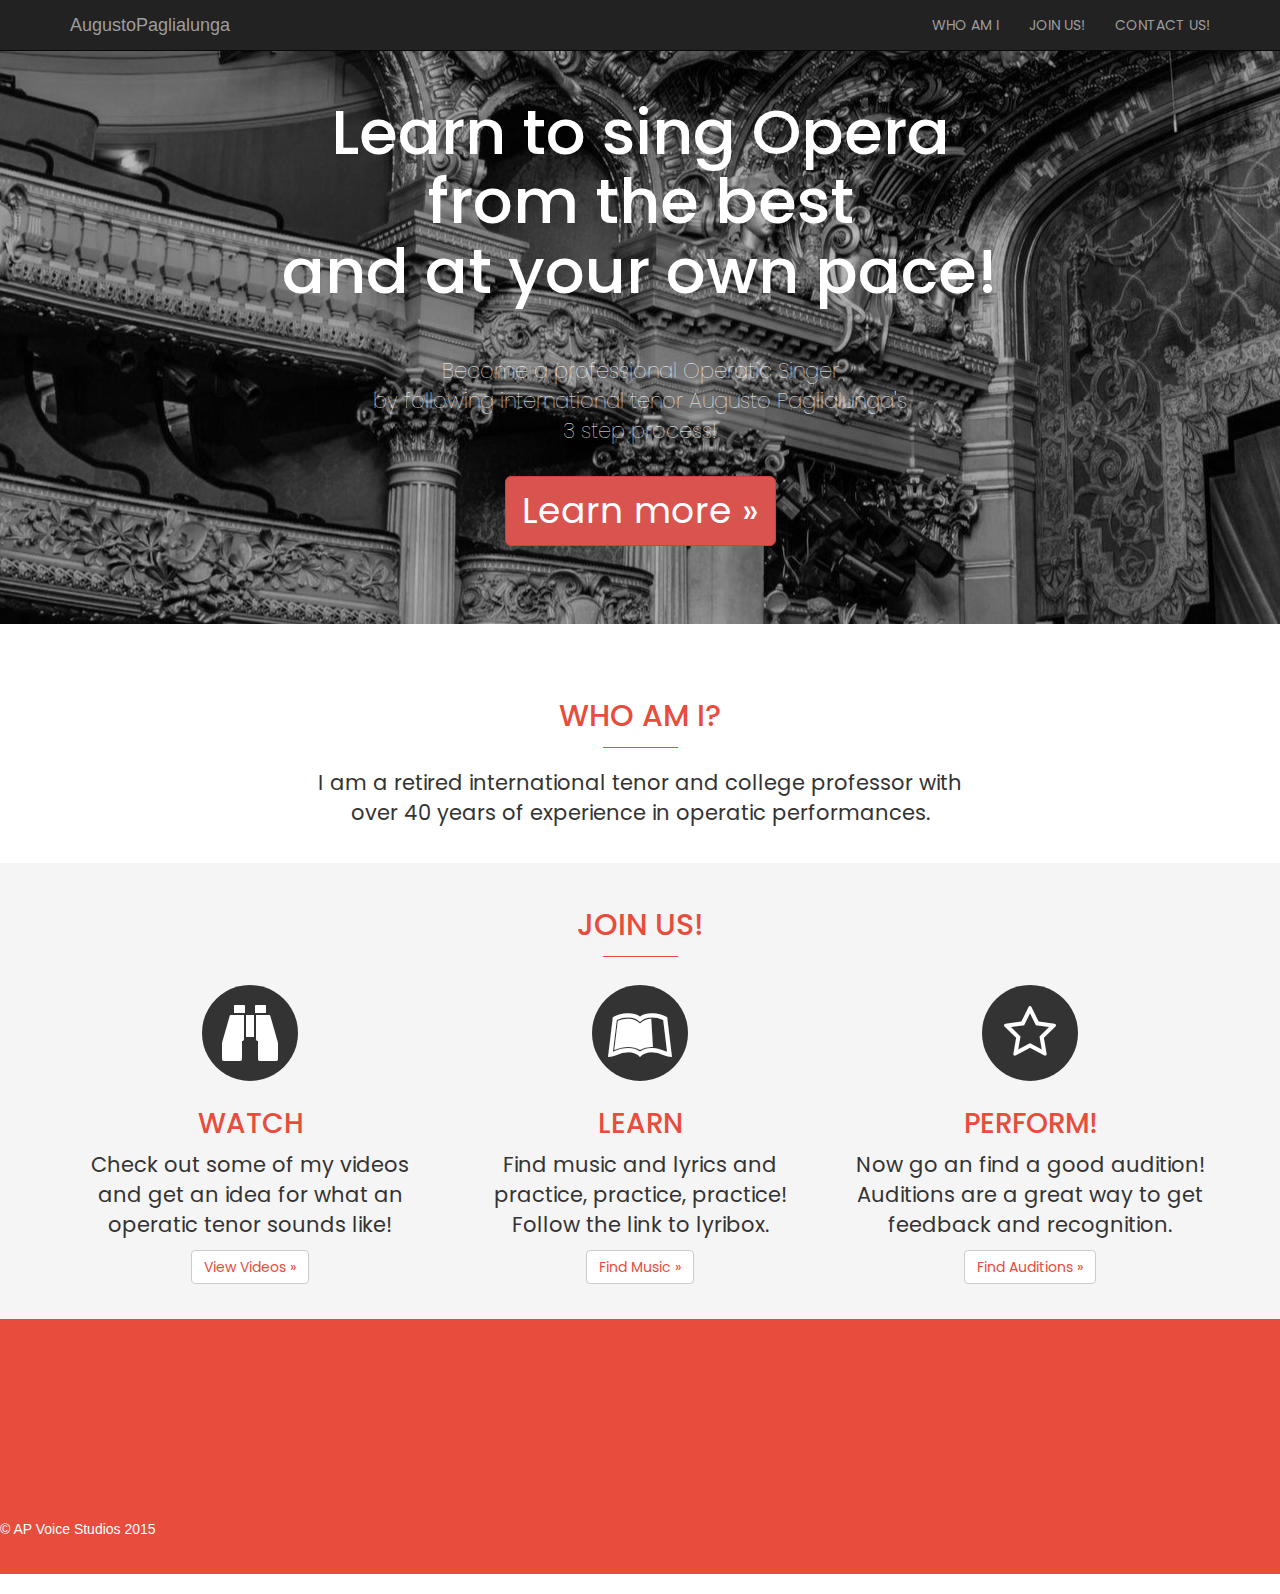
==== index.htm @ 398d7684 "imported all site files - first-time" ====
﻿
<!DOCTYPE html>
<html lang="en">
<head>
    <meta charset="utf-8">
    <meta http-equiv="X-UA-Compatible" content="IE=edge">
    <meta name="viewport" content="width=device-width, initial-scale=1">
    <!-- The above 3 meta tags *must* come first in the head; any other head content must come *after* these tags -->
    <meta name="description" content="">
    <meta name="author" content="">
    <link rel="icon" href="favicon.ico">

    <title>AugustoPaglialunga</title>

    <!-- Google Fonts and FontAwesome-->
    <link href='http://fonts.googleapis.com/css?family=Poppins' rel='stylesheet' type='text/css'>
    <link rel="stylesheet" href="fonts/font-awesome-4.3.0/css/font-awesome.min.css">

    <!-- Bootstrap core CSS -->
    <link href="css/bootstrap.min.css" rel="stylesheet">

    <!-- Custom styles for this template -->
    <link href="css/custom.css" rel="stylesheet">

    <!-- Just for debugging purposes. Don't actually copy these 2 lines! -->
    <!--[if lt IE 9]><script src="../../assets/js/ie8-responsive-file-warning.js"></script><![endif]-->
    <script src="js/ie-emulation-modes-warning.js"></script>

    <!-- HTML5 shim and Respond.js for IE8 support of HTML5 elements and media queries -->
    <!--[if lt IE 9]>
      <script src="https://oss.maxcdn.com/html5shiv/3.7.2/html5shiv.min.js"></script>
      <script src="https://oss.maxcdn.com/respond/1.4.2/respond.min.js"></script>
    <![endif]-->
</head>

<body>

    <!-- Main jumbotron for a primary marketing message or call to action -->
    <div id="jumbo" class="jumbotron">
        <div class="container">
            <h1>Learn to sing Opera<br>from the best<br>and at your own pace!</h1>
            <p>Become a professional Operatic Singer <br>by following international tenor Augusto Paglialunga's<br> 3 step process!</p>
            <p><a class="btn btn-danger btn-lg" href="#" role="button">Learn more &raquo;</a></p>
        </div>
    </div>

    <nav class="navbar navbar-inverse navbar-fixed-top">
        <div class="container">
            <div class="navbar-header">
                <button type="button" class="navbar-toggle collapsed" data-toggle="collapse" data-target="#navbar" aria-expanded="false" aria-controls="navbar">
                    <span class="sr-only">Toggle navigation</span>
                    <span class="icon-bar"></span>
                    <span class="icon-bar"></span>
                    <span class="icon-bar"></span>
                </button>
                <a class="navbar-brand" href="#jumbo">AugustoPaglialunga</a>
            </div>
            <div id="navbar" class="navbar-collapse collapse">
                <ul class="nav navbar-nav navbar-right">
                    <li><a href="#who-am-i">WHO AM I</a></li>
                    <li><a href="#join-us">JOIN US!</a></li>
                    <li><a href="https://docs.google.com/forms/d/1GmplCdQMBZxoAAOcZKTVGCgsTFbYPs836CV-EoXFgas/viewform" target="_blank">CONTACT US!</a></li>
                </ul>
                <!--<form class="navbar-form navbar-right">
                    <div class="form-group">
                        <input type="text" placeholder="Email" class="form-control">
                    </div>
                    <div class="form-group">
                        <input type="password" placeholder="Password" class="form-control">
                    </div>
                    <button type="submit" class="btn btn-success">Sign in</button>
                </form> -->
            </div> <!--/.navbar-collapse -->
        </div>
    </nav>

    <div id="who-am-i" class="container homepage">
        <h2>Who Am I?</h2>
        <hr>
        <p>I am a retired international tenor and college professor with<br> over 40 years of experience in operatic performances.</p>
    </div>

    <div id="join-us"> <!-- Wrapped div in order to give it a background that will span the full width of the page -->
        <div class="container homepage">
            <!-- Example row of columns -->
            <h2>Join us!</h2>
            <hr>
            <div class="row">
                <div class="col-md-4">
                    <span class="fa-stack fa-4x">
                      <i class="fa fa-circle fa-stack-2x"></i>
                      <i class="fa fa-binoculars fa-stack-1x fa-inverse"></i>
                    </span>
                    <h3>Watch</h3>
                    <p>Check out some of my videos and get an idea for what an operatic tenor sounds like! </p>
                    <p><a class="btn btn-default" href="https://www.youtube.com/results?search_query=augusto+paglialunga" role="button" target="_blank">View Videos &raquo;</a></p>
                </div>
                <div class="col-md-4">
                    <span class="fa-stack fa-4x">
                      <i class="fa fa-circle fa-stack-2x"></i>
                      <i class="fa fa-leanpub fa-stack-1x fa-inverse"></i>
                    </span>
                    <h3>Learn</h3>
                    <p>Find music and lyrics and practice, practice, practice! Follow the link to lyribox. </p>
                    <p><a class="btn btn-default" href="http://www.lyribox.com/" role="button" target="_blank">Find Music &raquo;</a></p>
                </div>
                <div class="col-md-4">
                    <span class="fa-stack fa-4x">
                      <i class="fa fa-circle fa-stack-2x"></i>
                      <i class="fa fa-star-o fa-stack-1x fa-inverse"></i>
                    </span>
                    <h3>Perform!</h3>
                    <p>Now go an find a good audition! Auditions are a great way to get feedback and recognition. </p>
                    <p><a class="btn btn-default" href="https://www.yaptracker.com/" role="button" target="_blank">Find Auditions &raquo;</a></p>
                </div>
            </div>
        </div> <!-- /container -->
    </div>
    <footer>
        <div class="container>"
            <p>&copy; AP Voice Studios 2015</p>
        </div>
    </footer>

    <!-- Bootstrap core JavaScript
    ================================================== -->
    <!-- Placed at the end of the document so the pages load faster -->
    <script src="https://ajax.googleapis.com/ajax/libs/jquery/1.11.2/jquery.min.js"></script>
    <script src="js/bootstrap.min.js"></script>
    <!-- IE10 viewport hack for Surface/desktop Windows 8 bug -->
    <script src="js/ie10-viewport-bug-workaround.js"></script>
</body>
</html>
---- css/custom.css ----
/* Move down content because we have a fixed navbar that is 50px tall */
body {
  padding-top: 50px;
  padding-bottom: 20px;
}

ul.nav{
	font-family: 'Poppins', sans-serif;
}

hr{
	border-color: #e74c3c;
	width: 75px;
	margin-top: 15px;
}

footer{
	color: #fff;
	background-color: #e74c3c;
	padding-top: 200px;
	padding-bottom: 25px;
}


#join-us{
	background-color: #f5f5f5;
}

.jumbotron {
	text-align: center;
	background-image: url(../images/hall3b.jpg);
	background-position: center;
	font-family: 'Poppins', sans-serif;
}

.jumbotron h1 {
	color: #fff;
	margin-top: 0px;
	margin-bottom: 50px;
	padding-left: 10px;
	padding-right: 10px;

}

.jumbotron p {
	font-weight: 100;
	color: #fff;
	margin-bottom: 30px;
}

.btn-lg {
	font-size: 36px;
}

.homepage{
	text-align: center;
	font-family: 'Poppins', sans-serif;
	padding-top: 25px;
	padding-bottom: 25px;
}

.homepage h2, .homepage h3{
	color: #e74c3c;
	text-transform: uppercase;
	font-family: 'Poppins', sans-serif;
}
.homepage h2{
	font-size: 30px;
}

.homepage h3{
	font-size: 28px;
}

.homepage p{
	font-size: 21px;
}

.homepage a{
	color:#e74c3c;
}

.homepage a:hover{
	color:#e74c3c;
	text-decoration: none;
	opacity: .8;
}

.homepage hr{
	border-color: #e74c3c;
	width: 75px;
	margin-top: 15px;
}

/* Responsive Styling */

@media (max-width: 1199px){
  
  .jumbotron h1{
  	font-size: 56px;
  	margin-bottom: 25px;
  }
	
}

@media (max-width: 992px){
  
  .jumbotron h1{
  	font-size: 50px;
  	margin-bottom: 25px;
  }

  .jumbotron p{
  	font-size: 18px;  	
  }
  .btn-lg{
		font-size: 28px;
	}

	@media (max-width: 766px){
  
  .jumbotron h1{
  	font-size: 30px;
  	margin-bottom: 25px;
  }

  .btn-lg{
		font-size: 20px;
	}

		@media (max-width: 310px){
  
  .jumbotron h1{
  	font-size: 30px;
  	margin-bottom: 25px;
  }

  .jumbotron p{
  	font-size: 13px
  }

  .btn-lg{
		font-size: 17px;
	}
}
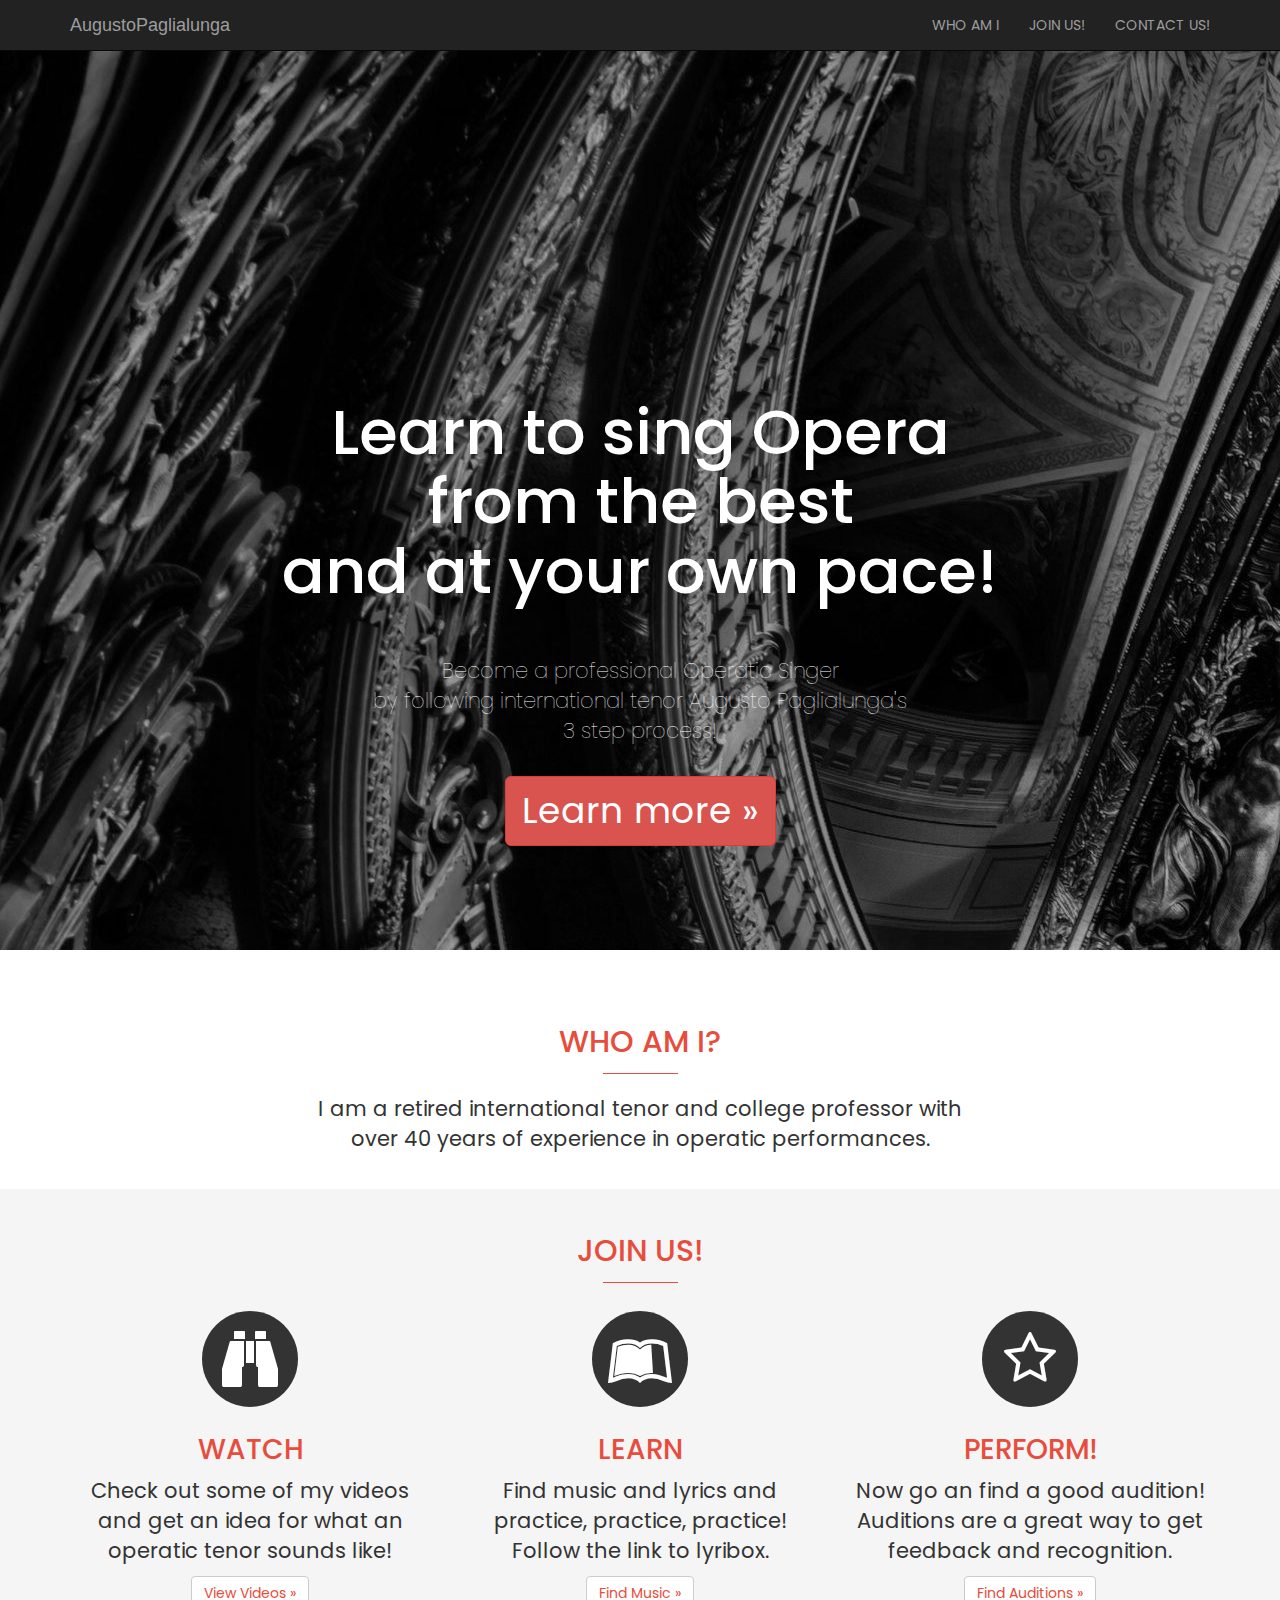
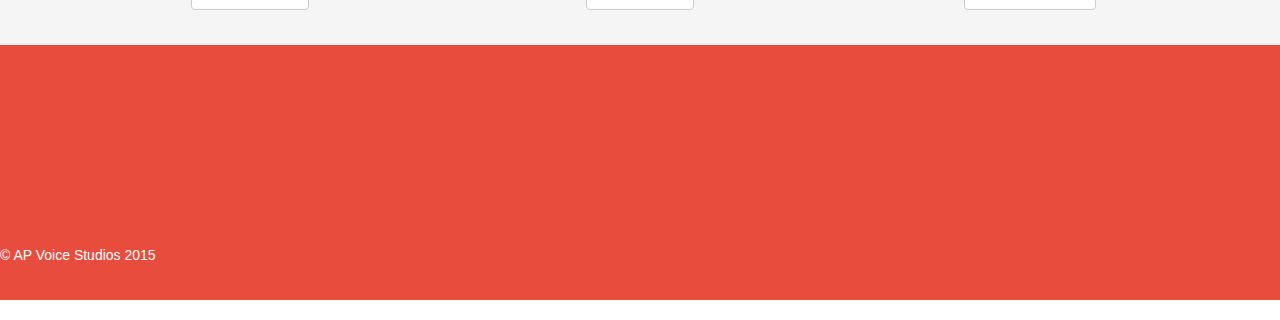
==== commit 7b945a77: "Modal changes to fix video" ====
--- a/index.htm
+++ b/index.htm
@@ -40,8 +40,25 @@
         <div class="container">
             <h1>Learn to sing Opera<br>from the best<br>and at your own pace!</h1>
             <p>Become a professional Operatic Singer <br>by following international tenor Augusto Paglialunga's<br> 3 step process!</p>
-            <p><a class="btn btn-danger btn-lg" href="#" role="button">Learn more &raquo;</a></p>
+            <p><a class="btn btn-danger btn-lg" href="#" role="button" data-toggle="modal" data-target="#myModal">Learn more &raquo;</a></p>
         </div>
+    </div>
+
+    <!-- Button trigger modal 
+<button type="button" class="btn btn-primary btn-lg" data-toggle="modal" data-target="#myModal">
+  Launch demo modal
+</button> -->
+
+    <!-- Modal -->
+    <div class="modal fade" id="myModal" tabindex="-1" role="dialog" aria-labelledby="myModalLabel">
+      <div class="modal-dialog" role="document">
+        <div class="modal-content">
+            <div class="modal-body">
+                <button type="button" class="close" data-dismiss="modal" aria-label="Close"><span aria-hidden="true">×</span></button>
+                <iframe width="560" height="315" src="https//www.youtube.com/embed/cWo7ZHszsG4?showinfo=0" frameborder="0" allowfullscreen></iframe>
+            </div>
+        </div>
+      </div>
     </div>
 
     <nav class="navbar navbar-inverse navbar-fixed-top">
--- a/css/custom.css
+++ b/css/custom.css
@@ -27,10 +27,14 @@
 }
 
 .jumbotron {
+	height: 100vh;
 	text-align: center;
-	background-image: url(../images/hall3b.jpg);
-	background-position: center;
+	background-image: url('../images/hall3b.jpg');
 	font-family: 'Poppins', sans-serif;
+}
+
+.jumbotron .container{
+	margin-top: 300px;
 }
 
 .jumbotron h1 {
@@ -46,6 +50,24 @@
 	font-weight: 100;
 	color: #fff;
 	margin-bottom: 30px;
+}
+
+.modal-content button.close{
+	position: absolute;
+	right: 5px;
+	top: 5px;
+	font-size: 28px;
+	background-color: white;
+	width: 40px;
+	opacity: 1;
+	border-radius: 24px;
+	-webkit-border-radius: 24px;
+	-moz-border-radius: 24px;
+}
+
+.modal-content iframe{
+	margin-top: 10px;
+	margin-bottom: 15px;
 }
 
 .btn-lg {
@@ -95,51 +117,80 @@
 /* Responsive Styling */
 
 @media (max-width: 1199px){
-  
-  .jumbotron h1{
-  	font-size: 56px;
-  	margin-bottom: 25px;
-  }
-	
+
+	.jumbotron{
+	height: 100vh;
+	}
+
+	.jumbotron h1{
+	font-size: 56px;
+	margin-bottom: 25px;
+	}
+
 }
 
 @media (max-width: 992px){
+
+	.jumbotron{
+	height: 100vh;
+	}
+
+	.jumbotron h1{
+	font-size: 50px;
+	margin-bottom: 25px;
+	}
+
+	.jumbotron p{
+	font-size: 18px;  	
+	}
+	.btn-lg{
+	font-size: 28px;
+	}
+
+}
+
+@media (max-width: 766px){
+
+	.jumbotron{
+	height: 100vh;
+	}
+
+	.jumbotron h1{
+	font-size: 30px;
+	margin-bottom: 25px;
+	}
+
+	.jumbotron .container{
+	margin-top: 55px;
+	}
+
+	.btn-lg{
+	font-size: 20px;
+	}
+
+}
+
+@media (max-width: 370px){
   
+  .jumbotron{
+  	height: 100vh;
+  }
+
   .jumbotron h1{
-  	font-size: 50px;
+  	font-size: 30px;
   	margin-bottom: 25px;
+  	padding: 0;
   }
 
   .jumbotron p{
-  	font-size: 18px;  	
-  }
-  .btn-lg{
-		font-size: 28px;
-	}
-
-	@media (max-width: 766px){
-  
-  .jumbotron h1{
-  	font-size: 30px;
-  	margin-bottom: 25px;
+  	font-size: 15px; 
+  	padding :0 3px;
   }
 
+  .jumbotron .container{
+	margin-top: 25px;
+}
   .btn-lg{
 		font-size: 20px;
 	}
-
-		@media (max-width: 310px){
-  
-  .jumbotron h1{
-  	font-size: 30px;
-  	margin-bottom: 25px;
-  }
-
-  .jumbotron p{
-  	font-size: 13px
-  }
-
-  .btn-lg{
-		font-size: 17px;
-	}
 }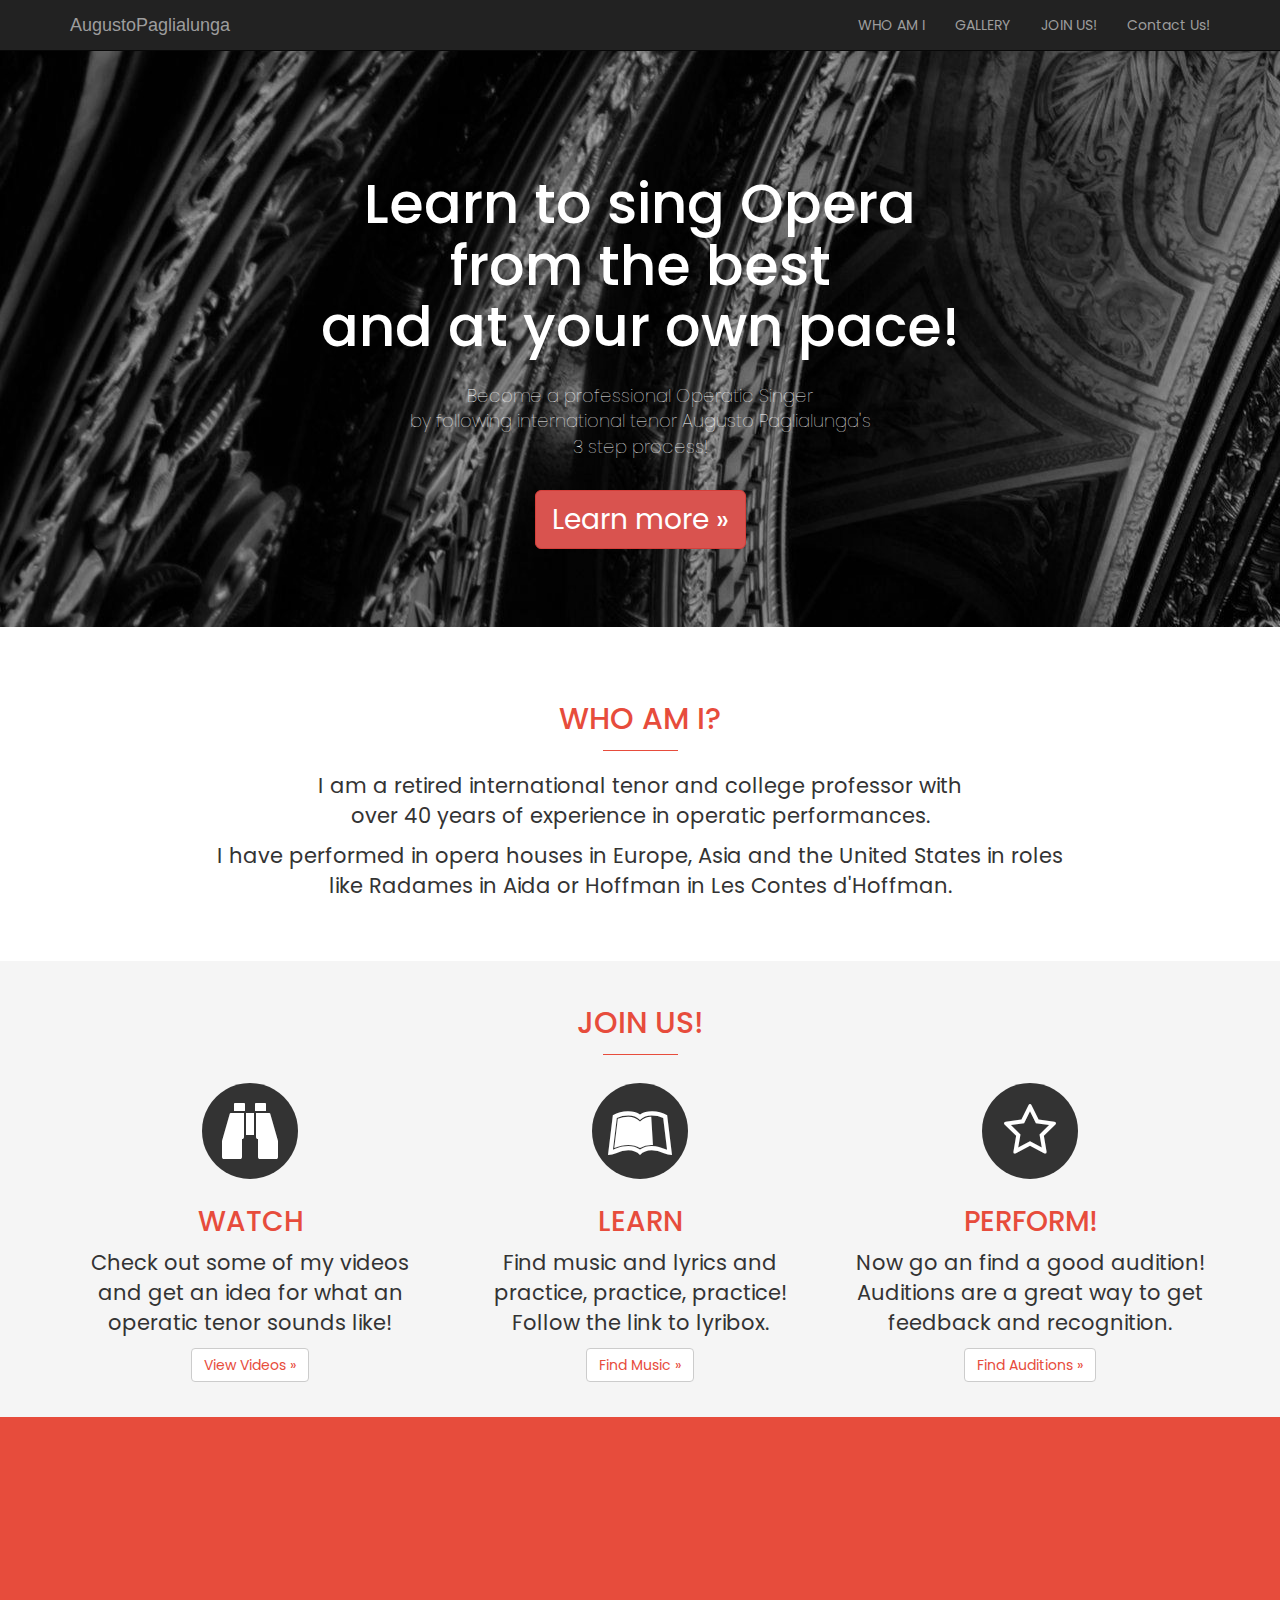
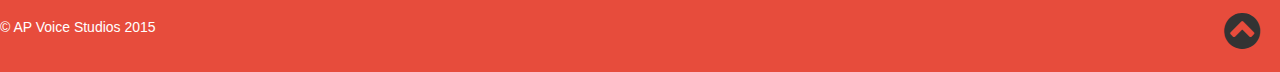
==== commit fde7b357: "Many changes" ====
--- a/index.htm
+++ b/index.htm
@@ -26,6 +26,12 @@
     <!--[if lt IE 9]><script src="../../assets/js/ie8-responsive-file-warning.js"></script><![endif]-->
     <script src="js/ie-emulation-modes-warning.js"></script>
 
+    <!-- YouTube Video Fix -->
+    <script type="text/javascript" src="js/play-video.js"></script>
+
+    <script type="text/javascript" src="http://s3.amazonaws.com/downloads.mailchimp.com/js/signup-forms/popup/embed.js" data-dojo-config="usePlainJson: true, isDebug: false"></script>
+    <script type="text/javascript">require(["mojo/signup-forms/Loader"], function(L) { L.start({"baseUrl":"mc.us11.list-manage.com","uuid":"b7aba8fd3d924c6378e53505a","lid":"1ca72b2909"}) })</script>
+
     <!-- HTML5 shim and Respond.js for IE8 support of HTML5 elements and media queries -->
     <!--[if lt IE 9]>
       <script src="https://oss.maxcdn.com/html5shiv/3.7.2/html5shiv.min.js"></script>
@@ -33,34 +39,7 @@
     <![endif]-->
 </head>
 
-<body>
-
-    <!-- Main jumbotron for a primary marketing message or call to action -->
-    <div id="jumbo" class="jumbotron">
-        <div class="container">
-            <h1>Learn to sing Opera<br>from the best<br>and at your own pace!</h1>
-            <p>Become a professional Operatic Singer <br>by following international tenor Augusto Paglialunga's<br> 3 step process!</p>
-            <p><a class="btn btn-danger btn-lg" href="#" role="button" data-toggle="modal" data-target="#myModal">Learn more &raquo;</a></p>
-        </div>
-    </div>
-
-    <!-- Button trigger modal 
-<button type="button" class="btn btn-primary btn-lg" data-toggle="modal" data-target="#myModal">
-  Launch demo modal
-</button> -->
-
-    <!-- Modal -->
-    <div class="modal fade" id="myModal" tabindex="-1" role="dialog" aria-labelledby="myModalLabel">
-      <div class="modal-dialog" role="document">
-        <div class="modal-content">
-            <div class="modal-body">
-                <button type="button" class="close" data-dismiss="modal" aria-label="Close"><span aria-hidden="true">×</span></button>
-                <iframe width="560" height="315" src="https//www.youtube.com/embed/cWo7ZHszsG4?showinfo=0" frameborder="0" allowfullscreen></iframe>
-            </div>
-        </div>
-      </div>
-    </div>
-
+<body data-spy="scroll" data-target=".navbar-collapse" data-offset="50">
     <nav class="navbar navbar-inverse navbar-fixed-top">
         <div class="container">
             <div class="navbar-header">
@@ -75,26 +54,40 @@
             <div id="navbar" class="navbar-collapse collapse">
                 <ul class="nav navbar-nav navbar-right">
                     <li><a href="#who-am-i">WHO AM I</a></li>
+                    <li><a href="gallery.htm">GALLERY</a></li>
                     <li><a href="#join-us">JOIN US!</a></li>
-                    <li><a href="https://docs.google.com/forms/d/1GmplCdQMBZxoAAOcZKTVGCgsTFbYPs836CV-EoXFgas/viewform" target="_blank">CONTACT US!</a></li>
+                    <li><a href="#" onclick="_mc.openPopupForm(); return false;">Contact Us!</a></li>
                 </ul>
-                <!--<form class="navbar-form navbar-right">
-                    <div class="form-group">
-                        <input type="text" placeholder="Email" class="form-control">
-                    </div>
-                    <div class="form-group">
-                        <input type="password" placeholder="Password" class="form-control">
-                    </div>
-                    <button type="submit" class="btn btn-success">Sign in</button>
-                </form> -->
             </div> <!--/.navbar-collapse -->
         </div>
     </nav>
-
-    <div id="who-am-i" class="container homepage">
-        <h2>Who Am I?</h2>
-        <hr>
-        <p>I am a retired international tenor and college professor with<br> over 40 years of experience in operatic performances.</p>
+    <!-- Main jumbotron for a primary marketing message or call to action -->
+    <div id="jumbo" class="jumbotron">
+        <div class="container">
+            <h1>Learn to sing Opera<br>from the best<br>and at your own pace!</h1>
+            <p>Become a professional Operatic Singer <br>by following international tenor Augusto Paglialunga's<br> 3 step process!</p>
+            <p><a class="btn btn-danger btn-lg" href="#" role="button" data-toggle="modal" data-target="#myModal">Learn more &raquo;</a></p>
+                <!-- Modal -->
+            <div class="modal fade" id="myModal" tabindex="-1" role="dialog" aria-labelledby="myModalLabel">
+                <div class="modal-dialog" role="document">
+                    <div class="modal-content">
+                        <div id="yt-player" class="modal-body">
+                            <button type="button" class="close" data-dismiss="modal" aria-label="Close"><span aria-hidden="true">×</span></button>
+                            <iframe width="560" height="315" src="https://www.youtube.com/embed/cWo7ZHszsG4?showinfo=0&enablejsapi=1" frameborder="0" allowfullscreen=""></iframe>
+                        </div>
+                    </div>
+                </div>
+            </div>
+        </div>
+    </div>
+    <div id="who-am-i">
+        <div class="container homepage">
+            <h2>Who Am I?</h2>
+            <hr>
+            <div class="row">
+                <p>I am a retired international tenor and college professor with<br> over 40 years of experience in operatic performances.</p><p>I have performed in opera houses in Europe, Asia and the United States in roles<br> like Radames in Aida or Hoffman in Les Contes d'Hoffman.</p>
+            </div>
+        </div>
     </div>
 
     <div id="join-us"> <!-- Wrapped div in order to give it a background that will span the full width of the page -->
@@ -136,8 +129,14 @@
     <footer>
         <div class="container>"
             <p>&copy; AP Voice Studios 2015</p>
+    </div>
+        <div id="back-to-top">
+            <a href="#jumbo"><i class="fa fa-3x fa-chevron-circle-up"></i></a>
         </div>
     </footer>
+
+
+
 
     <!-- Bootstrap core JavaScript
     ================================================== -->
@@ -146,5 +145,11 @@
     <script src="js/bootstrap.min.js"></script>
     <!-- IE10 viewport hack for Surface/desktop Windows 8 bug -->
     <script src="js/ie10-viewport-bug-workaround.js"></script>
+    <!-- YouTube Video Fix -->
+    <script type="text/javascript" src="js/play-video.js"></script>
+    <!-- Call Youtube Video Fix -->
+    <script type="text/javascript" src="js/call-player.js"></script>
+        <!-- Call Smooth Scroll -->
+    <script type="text/javascript" src="js/smoothscroll.js"></script>
 </body>
 </html>
--- a/css/custom.css
+++ b/css/custom.css
@@ -1,7 +1,11 @@
 /* Move down content because we have a fixed navbar that is 50px tall */
+html, body{
+	height: 100%;
+}
+
 body {
-  padding-top: 50px;
-  padding-bottom: 20px;
+	position: relative;
+	padding-top: 50px;
 }
 
 ul.nav{
@@ -15,19 +19,59 @@
 }
 
 footer{
+	position: relative;
 	color: #fff;
 	background-color: #e74c3c;
 	padding-top: 200px;
 	padding-bottom: 25px;
 }
 
+#form footer{
+	position: relative;
+	color: #fff;
+	background-color: #e74c3c;
+	margin-top: -150px;
+	clear: both;
+	padding-top: 200px;
+	padding-bottom: 25px;
+}
+
+#wrap-form{
+	min-height: 100%;
+}
+
+#main-form{
+	overflow: auto;
+	padding-bottom: 150px; /* this needs to be bigger than footer height*/
+}
+
+#main-form .btn-lg{
+	margin-top: 10px;
+	font-size: 18px;
+
+}
 
 #join-us{
 	background-color: #f5f5f5;
 }
 
+#who-am-i .container.homepage{
+	margin: 25px auto;
+
+}
+
+#back-to-top .fa-3x{
+	position: absolute;
+	right: 20px;
+	bottom: 20px;
+}
+
+#back-to-top a{
+	color: #333;
+}
+
+
 .jumbotron {
-	height: 100vh;
 	text-align: center;
 	background-image: url('../images/hall3b.jpg');
 	font-family: 'Poppins', sans-serif;
@@ -51,6 +95,14 @@
 	color: #fff;
 	margin-bottom: 30px;
 }
+
+.container a:focus{
+	outline: none;
+}
+
+/*.modal-content{
+	top: 25vh;
+} */
 
 .modal-content button.close{
 	position: absolute;
@@ -70,6 +122,14 @@
 	margin-bottom: 15px;
 }
 
+.modal-dialog { /* centering an absolute element */
+	position: absolute;
+	top: 50%;
+	left: 50%;
+	margin-left: -300px;
+	margin-top: -139px;
+}
+
 .btn-lg {
 	font-size: 36px;
 }
@@ -116,81 +176,191 @@
 
 /* Responsive Styling */
 
-@media (max-width: 1199px){
-
-	.jumbotron{
-	height: 100vh;
-	}
-
-	.jumbotron h1{
-	font-size: 56px;
-	margin-bottom: 25px;
-	}
-
-}
-
-@media (max-width: 992px){
-
-	.jumbotron{
-	height: 100vh;
-	}
-
-	.jumbotron h1{
-	font-size: 50px;
-	margin-bottom: 25px;
-	}
-
-	.jumbotron p{
-	font-size: 18px;  	
-	}
-	.btn-lg{
-	font-size: 28px;
-	}
-
-}
-
-@media (max-width: 766px){
-
-	.jumbotron{
-	height: 100vh;
-	}
-
-	.jumbotron h1{
-	font-size: 30px;
-	margin-bottom: 25px;
-	}
-
-	.jumbotron .container{
-	margin-top: 55px;
-	}
-
-	.btn-lg{
-	font-size: 20px;
-	}
-
-}
-
-@media (max-width: 370px){
-  
-  .jumbotron{
-  	height: 100vh;
-  }
-
-  .jumbotron h1{
-  	font-size: 30px;
-  	margin-bottom: 25px;
-  	padding: 0;
-  }
-
-  .jumbotron p{
-  	font-size: 15px; 
-  	padding :0 3px;
-  }
-
-  .jumbotron .container{
-	margin-top: 25px;
-}
-  .btn-lg{
-		font-size: 20px;
-	}
-}+
+    /*==========  Mobile First Method  ==========*/
+
+        @media only screen and (min-width : 299px) {
+
+		.jumbotron h1{
+		font-size: 30px;
+		margin-bottom: 25px;
+		padding: 0;
+		}
+
+		.jumbotron p{
+		font-size: 15px; 
+		padding :0 3px;
+		}
+
+		.jumbotron .container{
+		margin-top: 75px;
+		}
+
+		.modal-content iframe{
+			width: 230px;
+		}
+
+		.btn-lg{
+		font-size: 20px;
+		}
+
+		.col-xs-4 {
+		width: 55%;
+		}        
+    }
+
+    /* Custom, iPhone 6 Retina */ 
+    @media only screen and (min-width : 320px) {
+		.jumbotron h1{
+		font-size: 30px;
+		margin-bottom: 25px;
+		padding: 0;
+		}
+
+		.jumbotron p{
+		font-size: 15px; 
+		padding :0 3px;
+		}
+
+		.jumbotron .container{
+		margin-top: 75px;
+		}
+
+		.modal-content iframe{
+			width: 320px;
+		}
+
+		.btn-lg{
+		font-size: 20px;
+		}        
+    }
+
+        /* Custom, iPhone 6 Retina */ 
+    @media only screen and (min-width : 414px) {
+		.jumbotron h1{
+		font-size: 30px;
+		margin-bottom: 25px;
+		padding: 0;
+		}
+
+		.jumbotron p{
+		font-size: 15px; 
+		padding :0 3px;
+		}
+
+		.jumbotron .container{
+		margin-top: 75px;
+		}
+
+		.modal-content iframe{
+			width: 360px;
+		}
+
+		.btn-lg{
+		font-size: 20px;
+		}        
+    }
+
+    /* Extra Small Devices, Phones */ 
+    @media only screen and (min-width : 480px) {
+		.jumbotron h1{
+		font-size: 30px;
+		margin-bottom: 25px;
+		padding: 0;
+		}
+
+		.jumbotron p{
+		font-size: 15px; 
+		padding :0 3px;
+		}
+
+		.jumbotron .container{
+		margin-top: -10px;
+		}
+
+		.modal-content iframe{
+			width: 340px;
+		}
+
+		.btn-lg{
+		font-size: 20px;
+		}
+    }
+
+    /* Small Devices, Tablets */
+
+    @media only screen and (min-width : 768px) {
+		.jumbotron h1{
+		font-size: 30px;
+		margin-bottom: 25px;
+		}
+
+		.jumbotron .container{
+		margin-top: 55px;
+		}
+
+		.modal-content iframe{
+		width: 560px;
+		}
+
+		.col-sm-3 {
+		width: 48%;
+		}
+
+		.btn-lg{
+		font-size: 20px;
+		}
+    }
+
+    /* Medium Devices, Desktops */
+    @media only screen and (min-width : 992px) {
+		.jumbotron h1{
+		font-size: 50px;
+		margin-bottom: 25px;
+		}
+
+		.jumbotron p{
+		font-size: 18px;  	
+		}
+		.btn-lg{
+		font-size: 28px;
+		}
+
+		.col-md-2 {
+		  width: 35.666667%;
+		}
+    }
+
+    /* Large Devices, Wide Screens */
+    @media only screen and (min-width : 1200px) {
+		.jumbotron .container{
+		margin-top: 75px;
+		}
+
+		.jumbotron h1{
+		font-size: 56px;
+		margin-bottom: 25px;
+		}
+
+		.col-lg-2 {
+		  width: 30.666667%;
+		}
+    }
+
+        @media only screen and (min-width : 1600px) and (min-height: 600px){
+		.jumbotron .container{
+		margin:100px auto;
+		}
+
+		.jumbotron h1{
+		font-size: 56px;
+		margin-bottom: 25px;
+		}
+    }
+
+        @media only screen and (min-width : 2560px) {
+		.jumbotron h1{
+		font-size: 56px;
+		margin-bottom: 25px;
+		}
+    }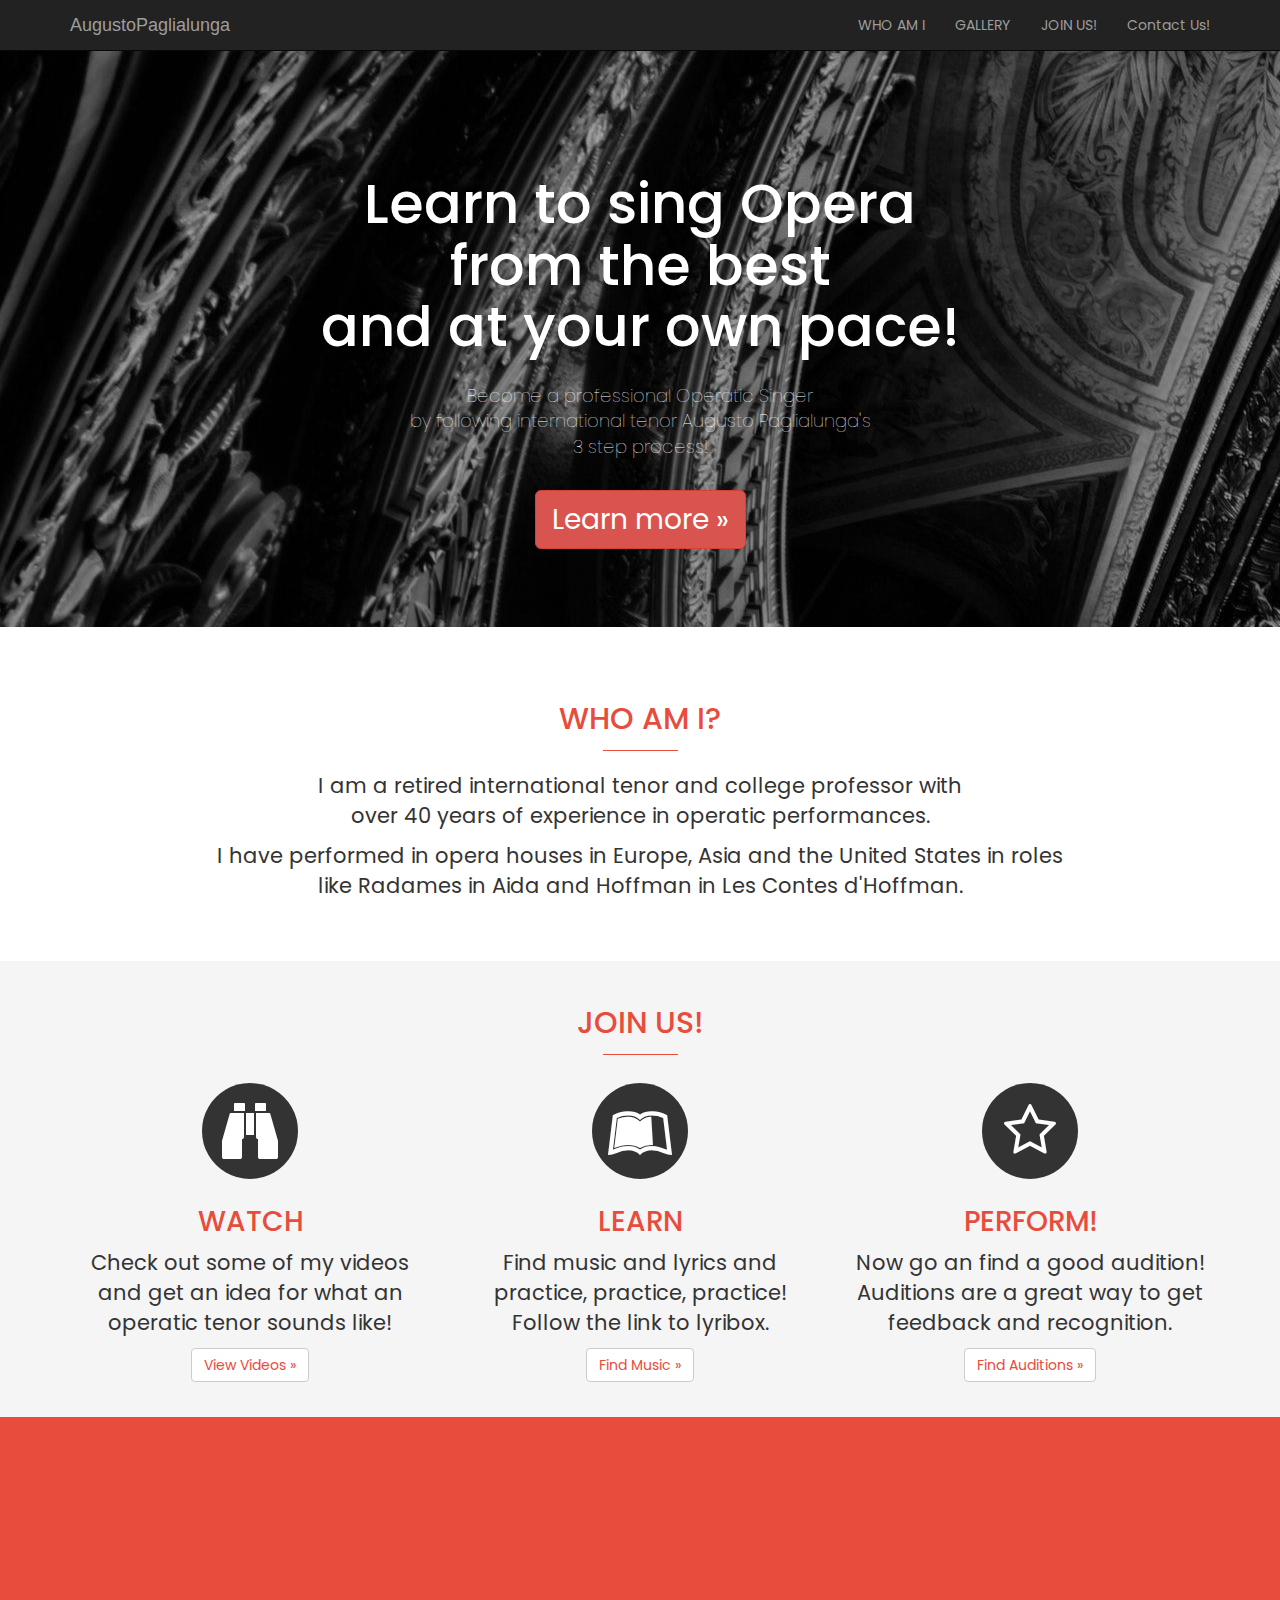
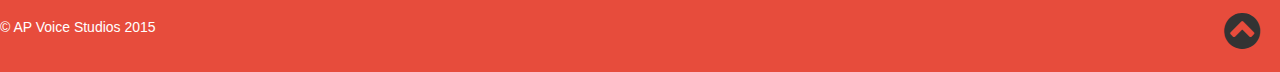
==== commit c5ac8ca3: "Content Change" ====
--- a/index.htm
+++ b/index.htm
@@ -29,9 +29,6 @@
     <!-- YouTube Video Fix -->
     <script type="text/javascript" src="js/play-video.js"></script>
 
-    <script type="text/javascript" src="http://s3.amazonaws.com/downloads.mailchimp.com/js/signup-forms/popup/embed.js" data-dojo-config="usePlainJson: true, isDebug: false"></script>
-    <script type="text/javascript">require(["mojo/signup-forms/Loader"], function(L) { L.start({"baseUrl":"mc.us11.list-manage.com","uuid":"b7aba8fd3d924c6378e53505a","lid":"1ca72b2909"}) })</script>
-
     <!-- HTML5 shim and Respond.js for IE8 support of HTML5 elements and media queries -->
     <!--[if lt IE 9]>
       <script src="https://oss.maxcdn.com/html5shiv/3.7.2/html5shiv.min.js"></script>
@@ -56,7 +53,7 @@
                     <li><a href="#who-am-i">WHO AM I</a></li>
                     <li><a href="gallery.htm">GALLERY</a></li>
                     <li><a href="#join-us">JOIN US!</a></li>
-                    <li><a href="#" onclick="_mc.openPopupForm(); return false;">Contact Us!</a></li>
+                    <li><a href="form.htm">Contact Us!</a></li>
                 </ul>
             </div> <!--/.navbar-collapse -->
         </div>
@@ -85,7 +82,7 @@
             <h2>Who Am I?</h2>
             <hr>
             <div class="row">
-                <p>I am a retired international tenor and college professor with<br> over 40 years of experience in operatic performances.</p><p>I have performed in opera houses in Europe, Asia and the United States in roles<br> like Radames in Aida or Hoffman in Les Contes d'Hoffman.</p>
+                <p>I am a retired international tenor and college professor with<br> over 40 years of experience in operatic performances.</p><p>I have performed in opera houses in Europe, Asia and the United States in roles<br> like Radames in Aida and Hoffman in Les Contes d'Hoffman.</p>
             </div>
         </div>
     </div>
